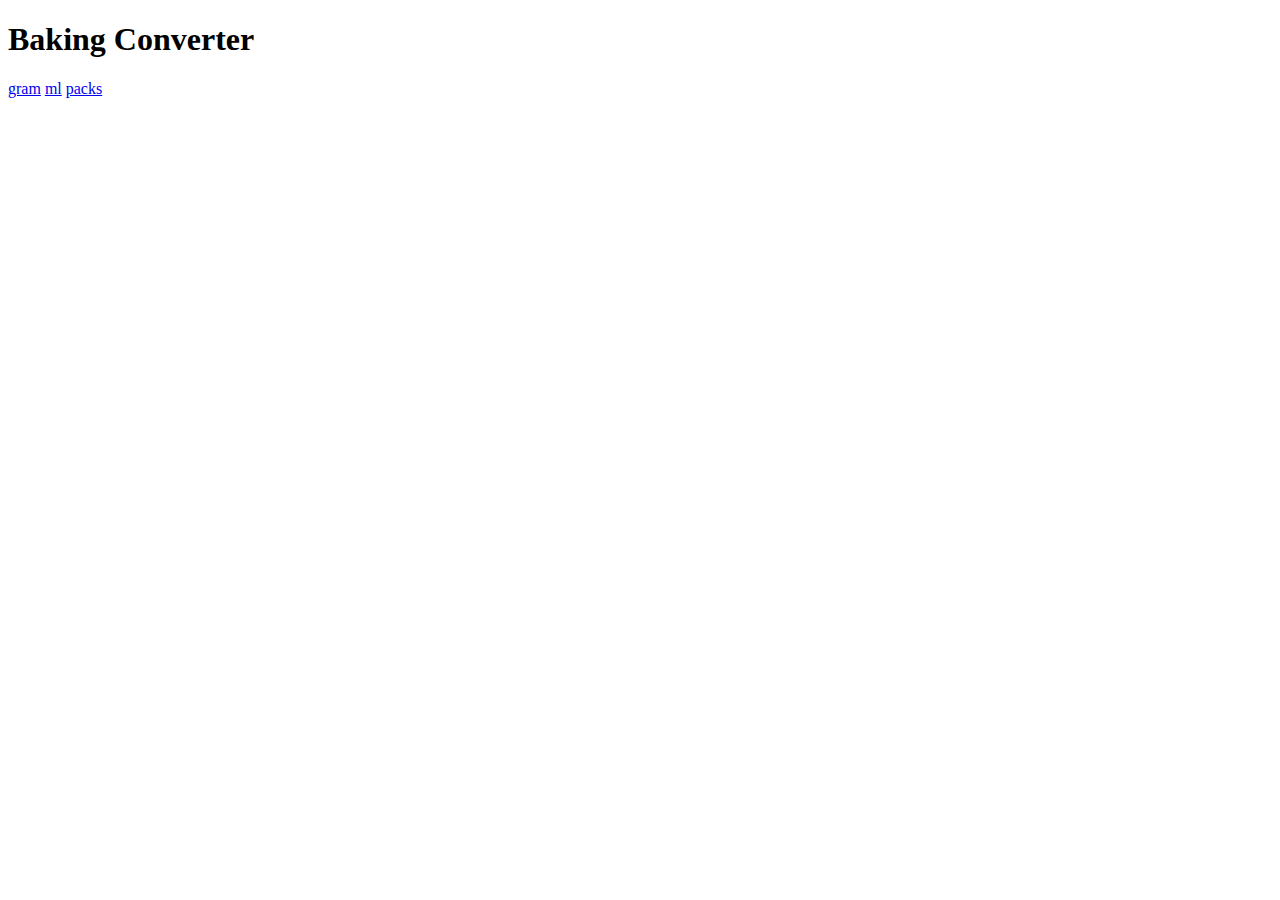
==== html/main.html @ 74d41054 "0.1" ====
<!DOCTYPE html>
<html lang="en">
<head>
    <meta http-equiv="Content-Type" content="text/html" charset="UTF-8">
    <title>Baking Converter</title>
</head>
<body>
<h1>Baking Converter</h1>
<p>

</p>

<a href="gram.html" target="_self">gram</a>
<a href="ml.html" target="_self">ml</a>
<a href="packs.html" target="_self">packs</a>



</body>
</html>
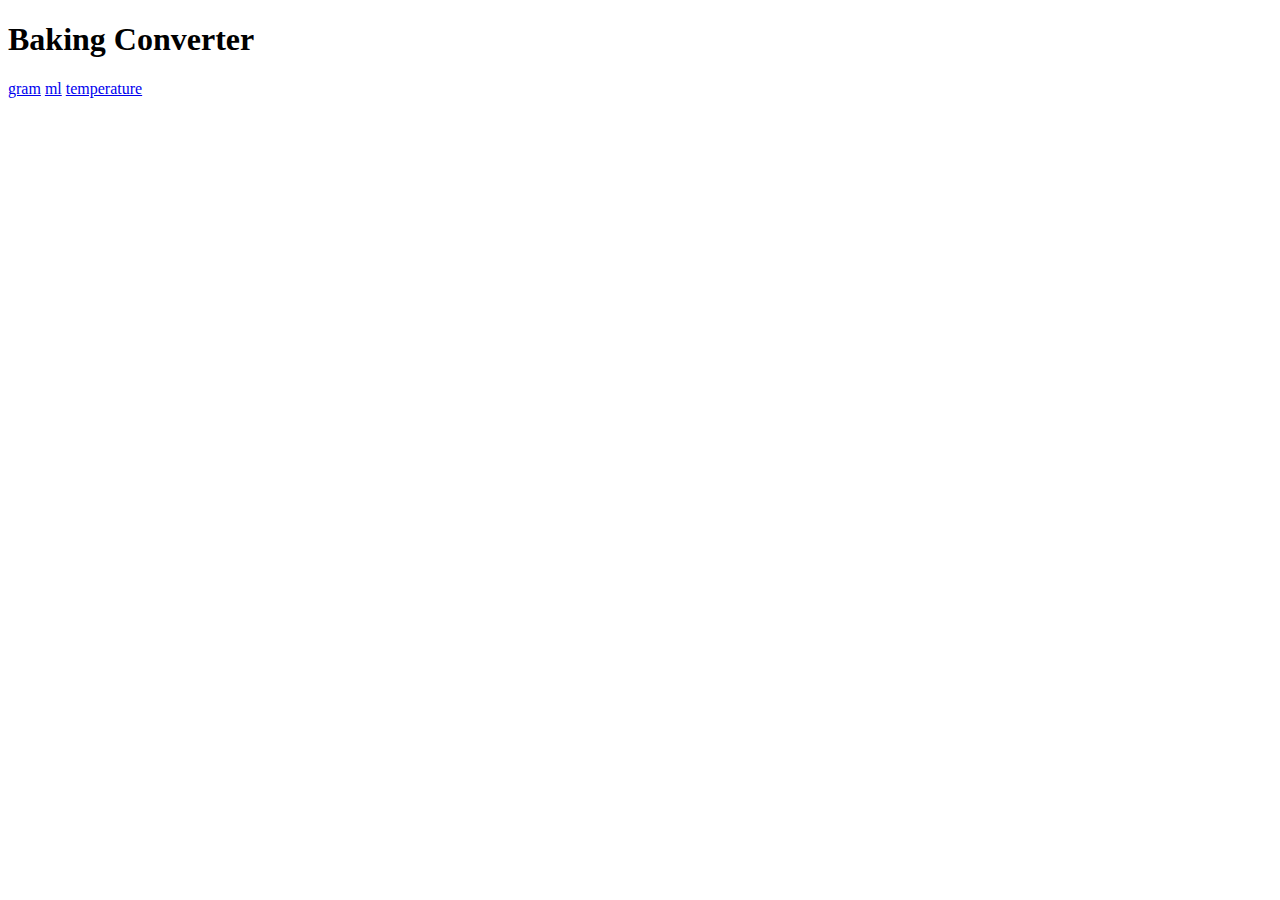
==== commit 75de1b9d: "0.2" ====
--- a/html/main.html
+++ b/html/main.html
@@ -12,7 +12,7 @@
 
 <a href="gram.html" target="_self">gram</a>
 <a href="ml.html" target="_self">ml</a>
-<a href="packs.html" target="_self">packs</a>
+<a href="temperature.html" target="_self">temperature</a>
 
 
 
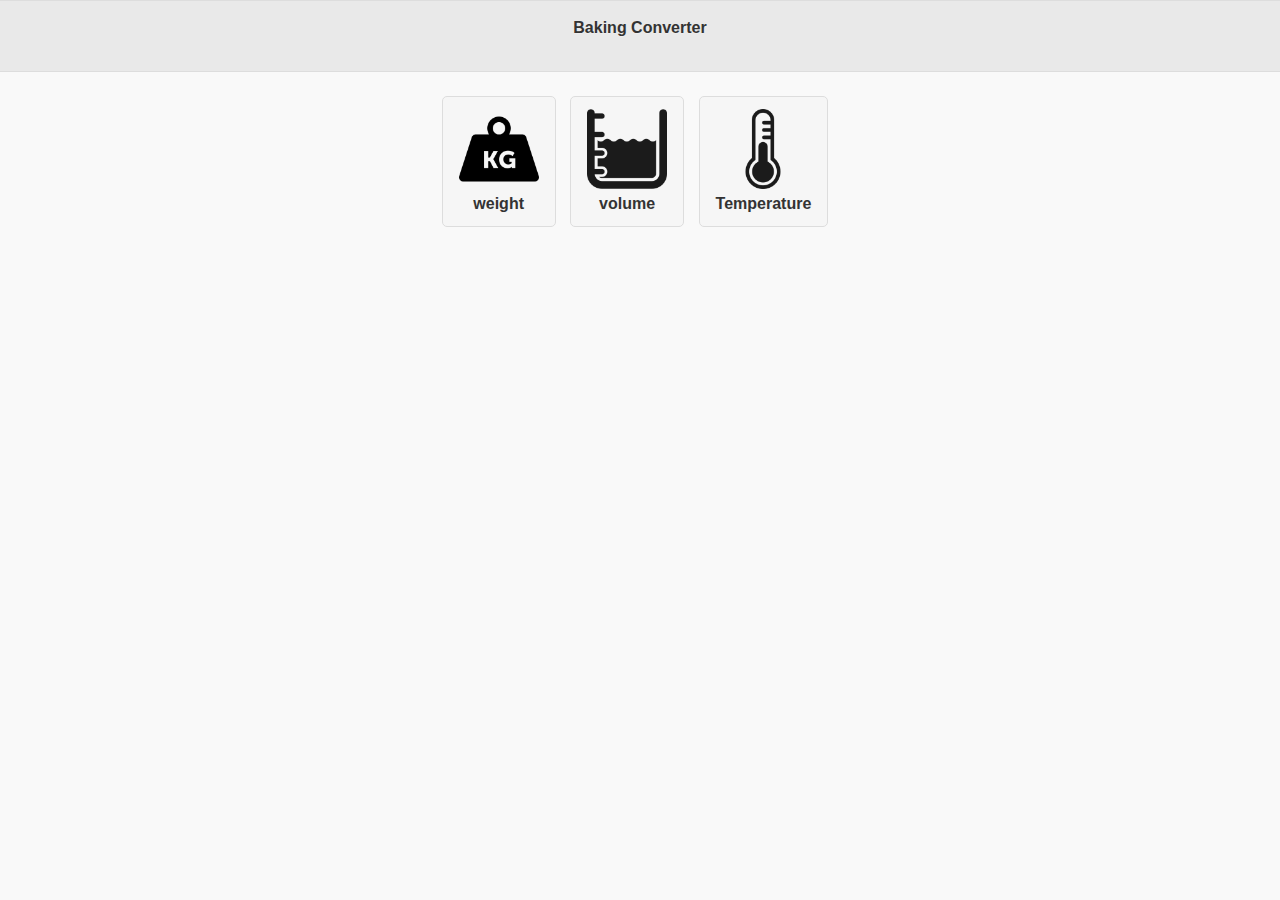
==== commit 603a94d0: "0.3" ====
--- a/html/main.html
+++ b/html/main.html
@@ -2,18 +2,128 @@
 <html lang="en">
 <head>
     <meta http-equiv="Content-Type" content="text/html" charset="UTF-8">
+    <meta name="viewport" content="width=device-width, initial-scale=1, maximum-scale=1"/>
     <title>Baking Converter</title>
+    <script src="../lib/jquery-1.12.3.js" type="application/javascript"></script>
+    <script type="application/javascript" src="../lib/jquery.mobile-1.4.5/jquery.mobile-1.4.5.js"></script>
+    <link rel="stylesheet" href="../lib/jquery.mobile-1.4.5/jquery.mobile-1.4.5.css"/>
+    <link rel="stylesheet" href="../lib/jquery.mobile-1.4.5/jquery.mobile.icons-1.4.5.css"/>
+    <link rel="stylesheet" href="../lib/jquery.mobile-1.4.5/jquery.mobile.theme-1.4.5.css"/>
+    <script src="../js/bConverter.js" rel="script" type="application/javascript"></script>
+    <link rel="stylesheet" href="../css/bConverter.css" type="text/css"/>
 </head>
 <body>
-<h1>Baking Converter</h1>
-<p>
 
-</p>
+<div data-role="page" id="home" data-theme="a">
+    <div data-role="header">
+        <h1>Baking Converter</h1>
+        <p>
 
-<a href="gram.html" target="_self">gram</a>
-<a href="ml.html" target="_self">ml</a>
-<a href="temperature.html" target="_self">temperature</a>
+        </p>
+    </div>
+    <div data-role="content">
+        <a href="#gram" target="_self" class="ui-btn ui-btn-inline ui-btn-corner-all" onclick="CN.getData('GramIng')"><img src="../src/weight.png" class="measureIcon"><Br>weight</a>  <!---->
+        <a href="#ml" target="_self" class="ui-btn ui-btn-inline ui-btn-corner-all" onclick="CN.getData('MlIng')"><img src="../src/cup.png" class="measureIcon"><br>volume</a>
+        <a href="#temperature" target="_self" class="ui-btn ui-btn-inline ui-btn-corner-all"
+           onclick="CN.getData('Temperature')"><img src="../src/science-thermometer.png" class="measureIcon"><br>Temperature</a>
+    </div>
+</div>
 
+<div data-role="page" id="gram">
+    <div data-role="header">
+        <h1>Convert gram to Cup, Spoon, Teaspoon</h1>
+        <a href="#home" class="ui-btn ui-icon-home ui-btn-icon-notext ui-btn-corner-all"></a>
+    </div>
+
+    <div data-role="content">
+
+        <div data-role="controlgroup" data-type="horizontal">
+            <button class="dollBtn" onclick="$(this).blur()">Convert</button>
+            `<select name="gIngList" id="gIngList" data-inline="true"
+                     data-wrapper-class="controlgroup-textinput ui-btn"></select>
+        </div>
+
+        <div data-role="controlgroup" data-type="horizontal">
+            <button class="dollBtn" onclick="$(this).blur()">From</button>
+            <label for="gMeasure" id="gMeasureLabel">gram</label>
+            <input type="number" id="gMeasure" placeholder="140" data-wrapper-class="controlgroup-textinput ui-btn" pattern="[0-9]">
+            <button class="dollBtn" onclick="$(this).blur()">gram</button>
+        </div>
+        <div data-role="controlgroup" data-type="horizontal">
+
+            <button class="dollBtn" onclick="$(this).blur()">To</button>
+            <select id="gToList" data-inline="true">
+                <option selected value="Cup">Cup</option>
+                <option value="Spoon">Spoon</option>
+                <option value="Teaspoon">Teaspoon</option>
+            </select><br><br>
+
+        </div>
+        <button type="submit" onclick="GramIng.gramResultToScreen()" class="ui-btn ui-btn-inline">Convert!</button>
+
+        <p id="gResult"></p>
+
+    </div>
+
+</div>
+
+<div data-role="page" id="ml">
+    <div data-role="header">
+        <h1>Convert ml to Cup, Spoon, Teaspoon</h1>
+        <a href="#home" class="ui-btn ui-icon-home ui-btn-icon-notext ui-btn-corner-all"></a>
+    </div>
+    <div data-role="content">
+        <select name="mIngList" id="mIngList" style="display: none"></select><br><br>
+        <div data-role="controlgroup" data-type="horizontal">
+            <button class="dollBtn">From</button>
+            <input type="number" id="mMeasure" data-wrapper-class="controlgroup-textinput ui-btn" pattern="[0-9]">
+            <label for="mMeasure" id="mMeasureLabel">ml</label>
+            <button class="dollBtn">ml</button>
+        </div>
+        <div data-role="controlgroup" data-type="horizontal">
+            <button class="dollBtn">To</button>
+            <select id="mToList" data-wrapper-class="controlgroup-textinput ui-btn">
+                <option selected value="Cup">Cup</option>
+                <option value="Spoon">Spoon</option>
+                <option value="Teaspoon">Teaspoon</option>
+            </select>
+        </div>
+        <button type="submit" onclick="MlIng.mlResultToScreen()" class="ui-btn ui-btn-inline">Convert!</button>
+        <p id="mResult"></p>
+
+    </div>
+
+</div>
+
+<div data-role="page" id="temperature">
+    <div data-role="header">
+        <h1>Convert Temperature Scale</h1>
+        <a href="#home" class="ui-btn ui-icon-home ui-btn-icon-notext ui-btn-corner-all"></a>
+    </div>
+
+    <div data-role="content">
+        <div data-role="controlgroup" data-type="horizontal">
+            <button class="dollBtn">From</button>
+            <input type="number" id="degree" data-wrapper-class="controlgroup-textinput ui-btn" pattern="[0-9]">
+            <label for="degree" id="degreeLabel">&#176 </label>
+            <button class="dollBtn">&#176</button>
+            <select name="ingList" id="tIngList" onchange="Temperature.toggleCeFa()" data-wrapper-class="controlgroup-textinput ui-btn"></select>
+        </div>
+        <div data-role="controlgroup" data-type="horizontal">
+            <button class="dollBtn">To <span id="tTo">Celsius</span></button>
+        </div>
+        <button type="submit" onclick="Temperature.tempConvert()" class="ui-btn ui-btn-inline">Convert!</button>
+        <p id="tResult"></p>
+
+        <!--        <script>
+                    //CN.putDataInSelectList();
+                    CN.getData("Temperature");
+                </script>-->
+
+
+    </div>
+
+</div>
 
 
 </body>
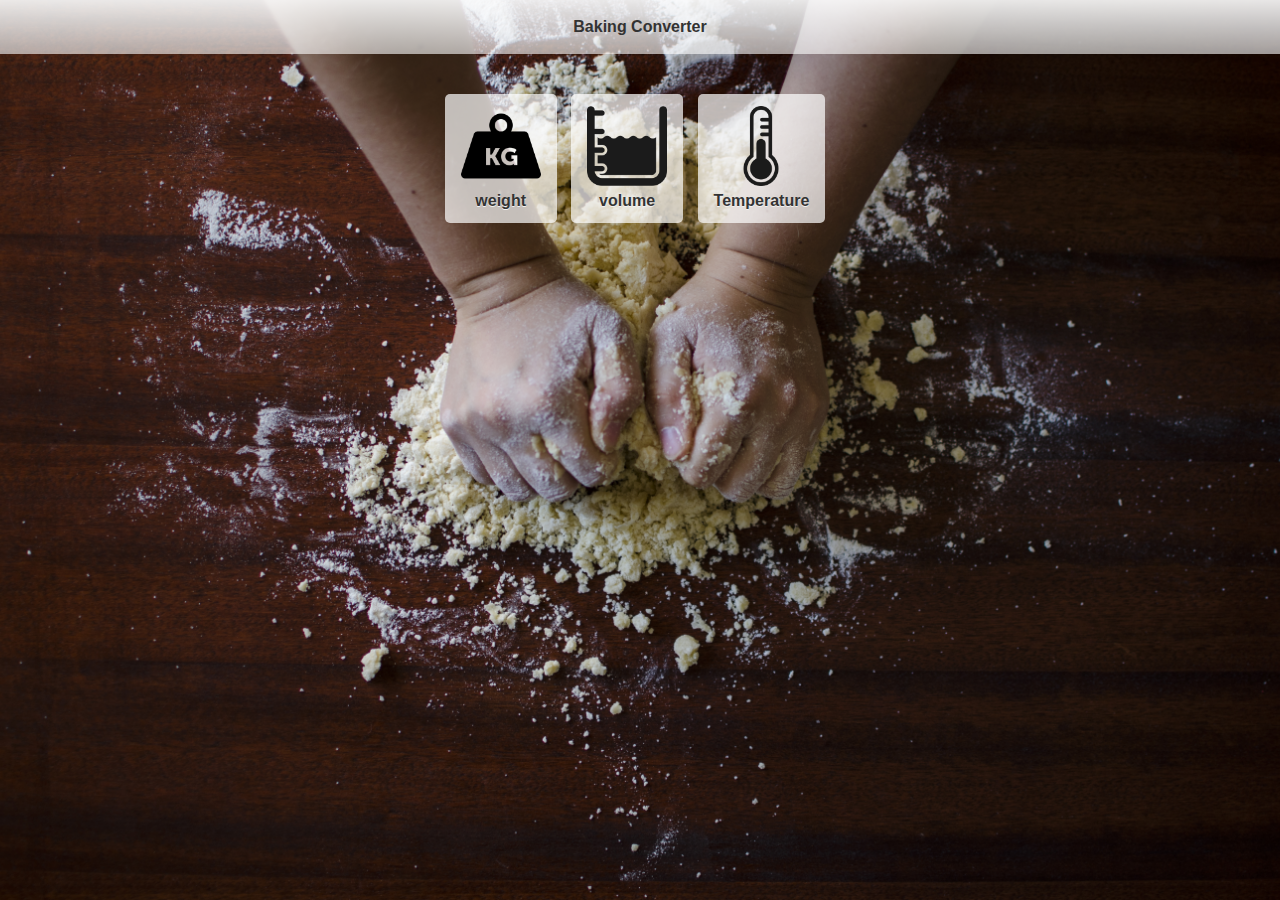
==== commit c15e5503: "0.4" ====
--- a/html/main.html
+++ b/html/main.html
@@ -3,27 +3,29 @@
 <head>
     <meta http-equiv="Content-Type" content="text/html" charset="UTF-8">
     <meta name="viewport" content="width=device-width, initial-scale=1, maximum-scale=1"/>
+    <meta name="mobile-web-app-capable" content="yes">
+    <link rel="shortcut icon" sizes="196x196" href="../src/bConverterLogo.png">
     <title>Baking Converter</title>
     <script src="../lib/jquery-1.12.3.js" type="application/javascript"></script>
+    <script src="../js/bConverter.js" rel="script" type="application/javascript"></script>
     <script type="application/javascript" src="../lib/jquery.mobile-1.4.5/jquery.mobile-1.4.5.js"></script>
     <link rel="stylesheet" href="../lib/jquery.mobile-1.4.5/jquery.mobile-1.4.5.css"/>
     <link rel="stylesheet" href="../lib/jquery.mobile-1.4.5/jquery.mobile.icons-1.4.5.css"/>
     <link rel="stylesheet" href="../lib/jquery.mobile-1.4.5/jquery.mobile.theme-1.4.5.css"/>
-    <script src="../js/bConverter.js" rel="script" type="application/javascript"></script>
     <link rel="stylesheet" href="../css/bConverter.css" type="text/css"/>
 </head>
 <body>
 
-<div data-role="page" id="home" data-theme="a">
-    <div data-role="header">
+<div data-role="page" id="home">
+    <div data-role="header" class="ui-header">
         <h1>Baking Converter</h1>
-        <p>
-
-        </p>
+        <p></p>
     </div>
     <div data-role="content">
-        <a href="#gram" target="_self" class="ui-btn ui-btn-inline ui-btn-corner-all" onclick="CN.getData('GramIng')"><img src="../src/weight.png" class="measureIcon"><Br>weight</a>  <!---->
-        <a href="#ml" target="_self" class="ui-btn ui-btn-inline ui-btn-corner-all" onclick="CN.getData('MlIng')"><img src="../src/cup.png" class="measureIcon"><br>volume</a>
+        <a href="#gram" target="_self" class="ui-btn ui-btn-inline ui-btn-corner-all"
+           onclick="CN.getData('GramIng')"><img src="../src/weight.png" class="measureIcon"><Br>weight</a>  <!---->
+        <a href="#ml" target="_self" class="ui-btn ui-btn-inline ui-btn-corner-all" onclick="CN.getData('MlIng')"><img
+                src="../src/cup.png" class="measureIcon"><br>volume</a>
         <a href="#temperature" target="_self" class="ui-btn ui-btn-inline ui-btn-corner-all"
            onclick="CN.getData('Temperature')"><img src="../src/science-thermometer.png" class="measureIcon"><br>Temperature</a>
     </div>
@@ -46,7 +48,8 @@
         <div data-role="controlgroup" data-type="horizontal">
             <button class="dollBtn" onclick="$(this).blur()">From</button>
             <label for="gMeasure" id="gMeasureLabel">gram</label>
-            <input type="number" id="gMeasure" placeholder="140" data-wrapper-class="controlgroup-textinput ui-btn" pattern="[0-9]">
+            <input type="number" id="gMeasure" placeholder="140" data-wrapper-class="controlgroup-textinput ui-btn"
+                   pattern="[0-9]">
             <button class="dollBtn" onclick="$(this).blur()">gram</button>
         </div>
         <div data-role="controlgroup" data-type="horizontal">
@@ -59,9 +62,11 @@
             </select><br><br>
 
         </div>
-        <button type="submit" onclick="GramIng.gramResultToScreen()" class="ui-btn ui-btn-inline">Convert!</button>
-
-        <p id="gResult"></p>
+        <button type="submit" onclick="CN.validateInputNum(document.getElementById('gMeasure'))" class="ui-btn ui-btn-inline  ui-btn-corner-all ui-overlay-shadow">
+            Convert!
+        </button>  <!--GramIng.gramResultToScreen()-->
+        <br>
+        <p id="gResult" class="result ui-screen-hidden"></p>
 
     </div>
 
@@ -73,7 +78,9 @@
         <a href="#home" class="ui-btn ui-icon-home ui-btn-icon-notext ui-btn-corner-all"></a>
     </div>
     <div data-role="content">
-        <select name="mIngList" id="mIngList" style="display: none"></select><br><br>
+        <div class="ui-screen-hidden">
+            <select name="mIngList" id="mIngList"></select>
+        </div>
         <div data-role="controlgroup" data-type="horizontal">
             <button class="dollBtn">From</button>
             <input type="number" id="mMeasure" data-wrapper-class="controlgroup-textinput ui-btn" pattern="[0-9]">
@@ -88,8 +95,11 @@
                 <option value="Teaspoon">Teaspoon</option>
             </select>
         </div>
-        <button type="submit" onclick="MlIng.mlResultToScreen()" class="ui-btn ui-btn-inline">Convert!</button>
-        <p id="mResult"></p>
+        <button type="submit" onclick="CN.validateInputNum(document.getElementById('mMeasure'))"
+                class="ui-btn ui-btn-inline ui-btn-corner-all ui-overlay-shadow" tabindex="1">Convert!
+        </button> <!--MlIng.mlResultToScreen()-->
+        <br>
+        <p id="mResult" class="result ui-screen-hidden"></p>
 
     </div>
 
@@ -104,16 +114,20 @@
     <div data-role="content">
         <div data-role="controlgroup" data-type="horizontal">
             <button class="dollBtn">From</button>
-            <input type="number" id="degree" data-wrapper-class="controlgroup-textinput ui-btn" pattern="[0-9]">
-            <label for="degree" id="degreeLabel">&#176 </label>
+            <input type="number" id="tDegree" data-wrapper-class="controlgroup-textinput ui-btn" pattern="[0-9]">
+            <label for="tDegree" id="degreeLabel">&#176 </label>
             <button class="dollBtn">&#176</button>
-            <select name="ingList" id="tIngList" onchange="Temperature.toggleCeFa()" data-wrapper-class="controlgroup-textinput ui-btn"></select>
+            <select name="ingList" id="tIngList" onchange="Temperature.toggleCeFa()"
+                    data-wrapper-class="controlgroup-textinput ui-btn"></select>
         </div>
         <div data-role="controlgroup" data-type="horizontal">
             <button class="dollBtn">To <span id="tTo">Celsius</span></button>
         </div>
-        <button type="submit" onclick="Temperature.tempConvert()" class="ui-btn ui-btn-inline">Convert!</button>
-        <p id="tResult"></p>
+        <button type="submit" onclick="CN.validateInputNum(document.getElementById('tDegree'))" class="ui-btn ui-btn-inline ui-btn-corner-all ui-overlay-shadow">
+            Convert!
+        </button> <!--Temperature.temperatureResultToScreen()-->
+        <br>
+        <p id="tResult" class="result ui-screen-hidden"></p>
 
         <!--        <script>
                     //CN.putDataInSelectList();
--- a/css/bConverter.css
+++ b/css/bConverter.css
@@ -2,12 +2,40 @@
     line-height: 2em;
     text-align: center;
 }
+.ui-page .ui-header{
+    background: linear-gradient(rgba(255,255,255,0.9), rgba(255,255,255,0.6));
+    border: none;
+    /*color: white;*/
+    text-shadow: none;
+}
+.ui-page {
+    /*background: rgba(0,0,255,0.05);*/
+    background-image: url("../src/handsCover.png");
+    background-repeat: no-repeat;
+    background-attachment: fixed;
+    background-size: cover;
+    background-position: center;
+    /*background-color: #B3E5FC;*/
+}
 
+
+#home a{
+    background: rgba(255,255,255,0.7);
+    border: none;
+}
+
+/*#gram.ui-page{
+    background-image: url("../src/flourCover.png");
+    background-size: cover;
+}*/
+
+.ui-content{
+    background: transparent;
+}
 
 .controlgroup-textinput{
     padding:.22em;
     /*padding-bottom:.22em;*/
-
     box-shadow: none;
     width: 80px;
 }
@@ -22,4 +50,31 @@
     background-size: 30px 30px;*/
     width: 80px;
     height: 80px;
+}
+
+#mIngList{
+    display: none;
+}
+
+.inputError{
+    background-color: rgba(255,0,0,0.9);
+    border-color: rgba(255,0,0,0.9);
+}
+.inputError::after{
+    background-color: transparent;
+    border-color: rgba(255,0,0,0.9);
+}
+
+#mIngList:before, #mIngList:after{
+    display: none;
+}
+
+.result{
+    background: rgba(255,255,255,0.5);   /*linear-gradient(#03A9F4, #4FC3F7);*/
+    box-shadow: 4px 4px 6px rgba(0,0,0,0.8);
+    border-radius: 5px;
+    padding: 20px;
+    display: inline-block;
+    font-size: 1.5em;
+    /*color: white;*/
 }